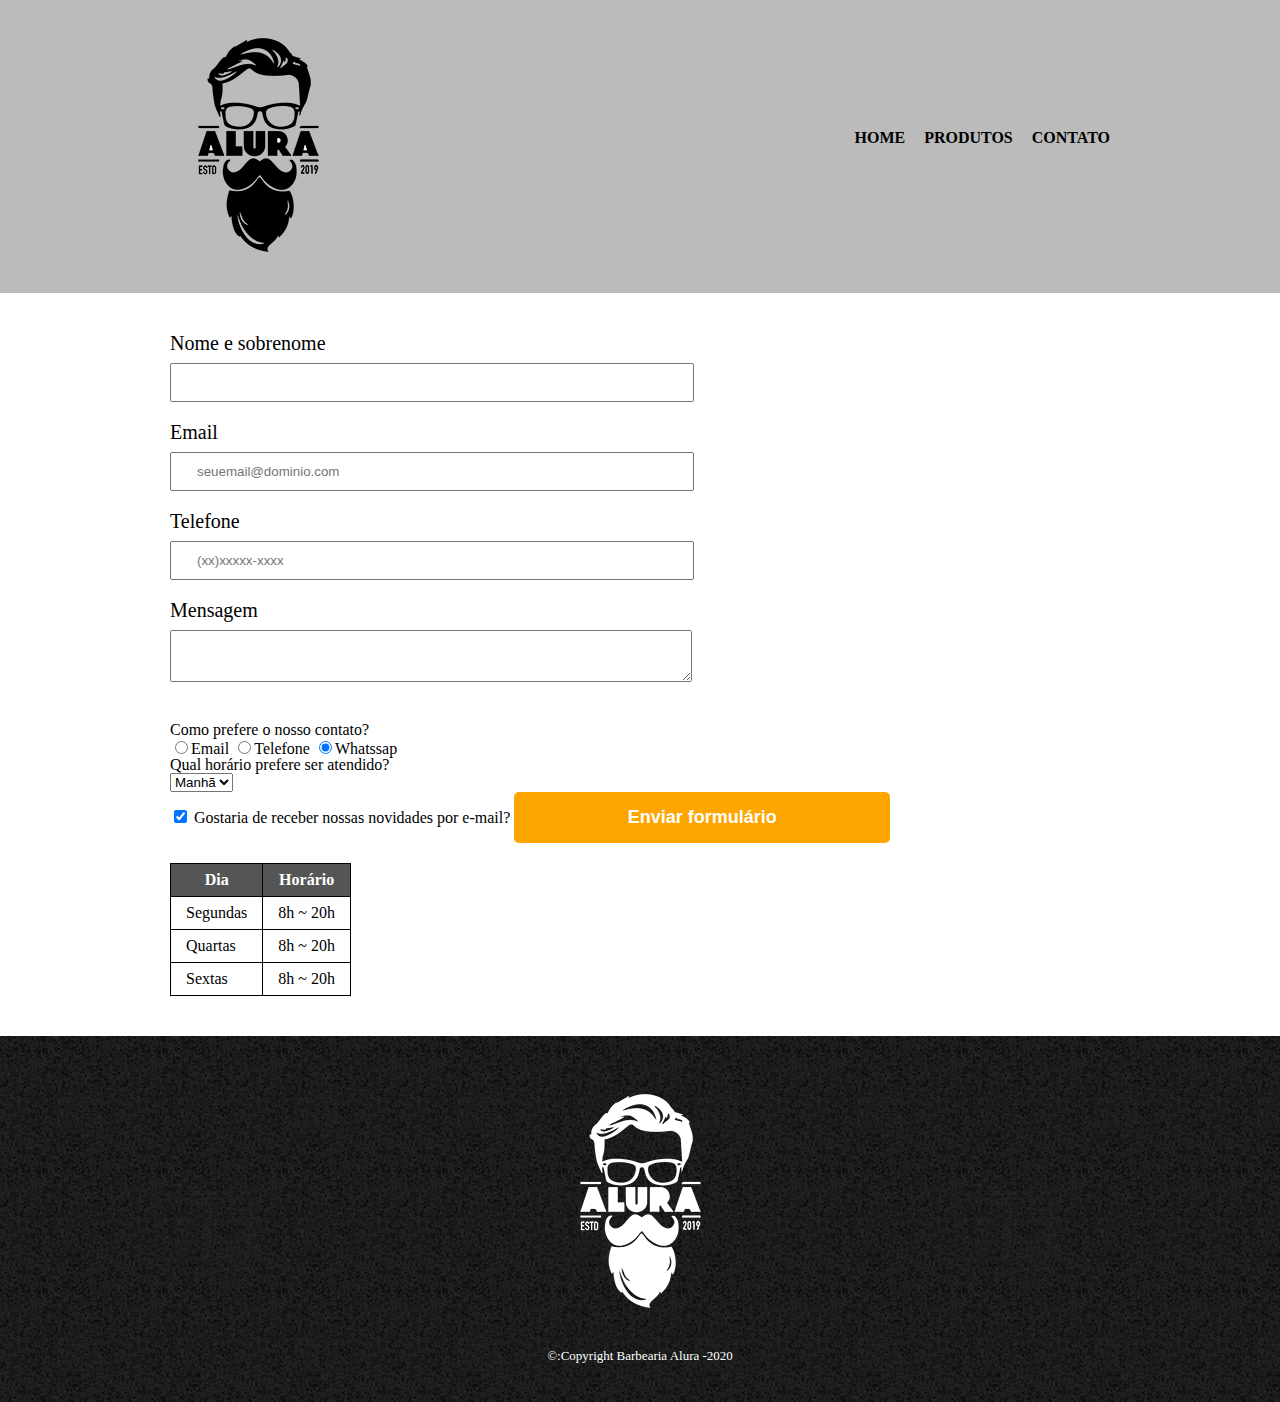
==== formulario.html @ f02f8ebd "passando para github" ====
<!DOCTYPE html>
<html>
    <head>
        <meta charset="utf-8">
        <title> Contato - Barbearia Alura</title>
        <link rel="stylesheet" href="css/reset.css">
        <link rel="stylesheet" href="css/formulario.css">
    </head>
    <body>
        <header>
            <div class="caixa">
            <h1><img src="img/logo.png" alt"logo da Barbearia Alura"></h1>
            <nav>
                <ul>
                <li><a href="index.html">home</a></li>
                <li><a href="produtos.html">produtos</a></li>
                <li><a href="contatos.html">contato</a></li>
                </ul>
            </nav>
            </div>
        </header>

        <main>
            <form>
                <label for"nome-e-sobrenome">Nome e sobrenome</label>
                <input type="text" id="nome-e-sobrenome" class="input-padrao" required>

                <label for "email">Email</label>
                <input type="email" id="email" class="input-padrao" required placeholder="seuemail@dominio.com">

                <label for "telefone">Telefone</label>
                <input type="tel" id="telefone" class="input-padrao"required placeholder="(xx)xxxxx-xxxx">

                <label for "mensagem">Mensagem</label>
                <textarea cols-"30" rows-"10" id="mensagem" class="input-padrao" required></textarea>
            </form>
            <fieldset>
                <legend>Como prefere o nosso contato?</legend>

                <label for"radio-email"><input type="radio" name="contato" value="email" id="radio-email">Email</label>
                

                <label for "radio-telefone"><input type="radio" name="contato" value="telefone" id="radio-telefone">Telefone</label>
                

                <label for "radio-whatssap"><input type="radio" name="contato"value= "whatssap"id="radio-whatssap" checked>Whatssap</label>
            </fieldset>
        <fieldset>
                <legend>Qual horário prefere ser atendido?</legend>

                <select>
                    <option>Manhã</option>
                    <option>Tarde</option>
                    <option>Noite</option>
                </select>
        </fieldset>
            <label class="checkbox"><input type="checkbox" checked> Gostaria de receber nossas novidades por e-mail?</label>
        

            <input type="submit" value="Enviar formulário" class="enviar">

            <table>
                <thead>
                    <tr>
                    <th>Dia</th>
                    <th>Horário</th>
                    </tr>
                </thead>
            <tbody>
                    <tr>
                        <td>Segundas</td>
                        <td>8h ~ 20h</td>
                    </tr>
                    <tr>
                        <td>Quartas</td>
                        <td>8h ~ 20h</td>
                    </tr>
                    <tr>
                        <td>Sextas</td>
                        <td>8h ~ 20h</td>
                    </tr>
            <tbody>
            </table>
        
        </main>


        <footer>
            <img src="img/logo-branco.png" alt"logo da Barbearia Alura">
            <p class="copyright"> &copy:Copyright Barbearia Alura -2020</p>

        </footer>
    </body>
</html>
---- css/formulario.css ----
header {background: #BBBBBB; padding:20px 0;}

.caixa{width: 940px; position: relative; margin:0 auto;}

nav {position: absolute; top:110px; right:0;}

nav li {display:inline; margin: 0 0 0 15px;}

nav a {text-transform: uppercase; color:#000000; font-weight: bold; text-decoration: none;}

nav a:hover{text-decoration:underline; color:red}

main{width:940px;
margin:0 auto}

form{margin:40px 0;
}

form label,form legend{display:block;
font-size:20px;
margin:0 0 10px;}

.input-padrao{display:block;
margin:0 0 20px;
padding: 10px 25px;
width:50%;}

.checkbox{margin:20px 0;
}

.enviar{width:40%;
padding:15px 0;
background:orange;
color:white;
font-weight:bold;
font-size:18px;
border:none;
border-radius:5px;
transition:1s all;
cursor:pointer;
}

.enviar:hover{background:darkorange;
transform:escale(1.2);}

table{
  margin:20px 0 40px;
}

thead{
  background-color: #555555;
  color:white;
  font-weight:bold;
}

td,th{
  border:1px solid #000000;
  padding:8px 15px;
}

footer{text-align:center;
  background: url("../img/bg.jpg");
  padding:40px 0

}

.copyright{color:white;
  font-size:13px;
  margin:20px 0 0 
}
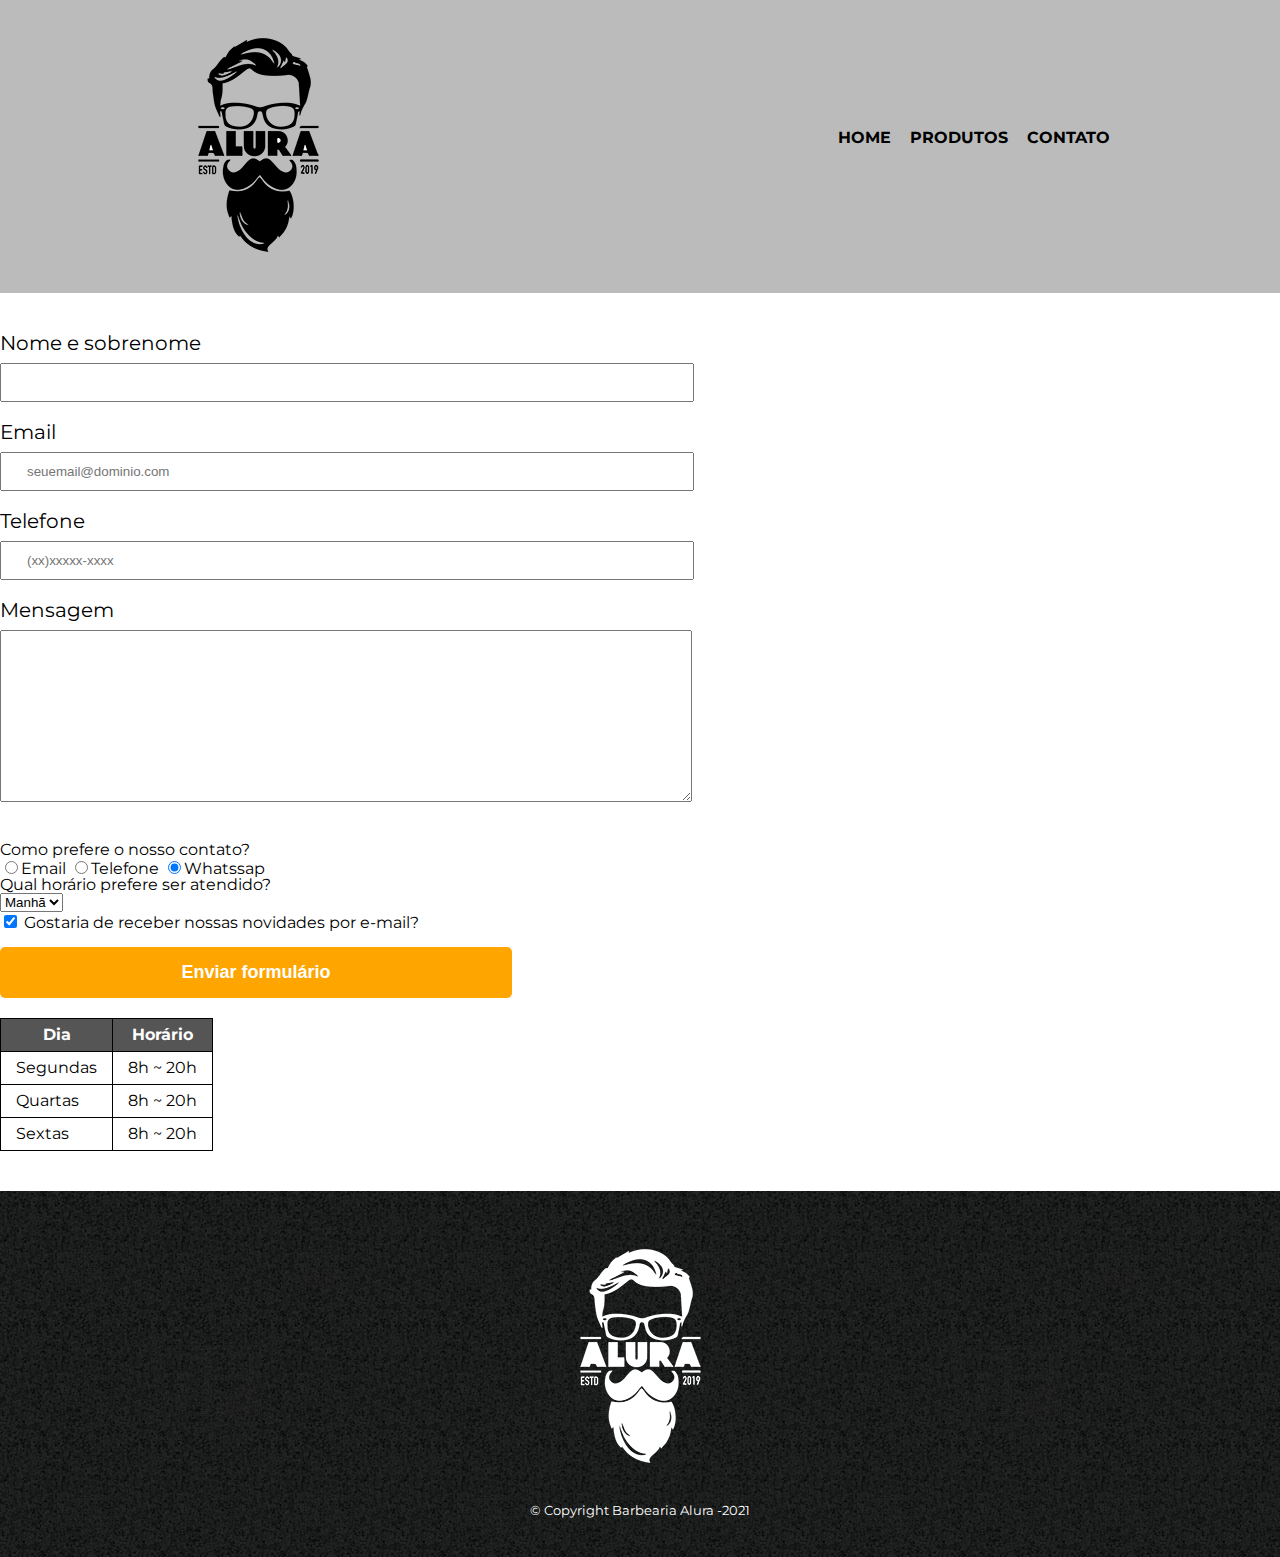
==== commit 9fd8c909: "css" ====
--- a/formulario.html
+++ b/formulario.html
@@ -2,19 +2,22 @@
 <html>
     <head>
         <meta charset="utf-8">
+        <meta name="viewport" content="width=device-width">
         <title> Contato - Barbearia Alura</title>
         <link rel="stylesheet" href="css/reset.css">
-        <link rel="stylesheet" href="css/formulario.css">
+        <link rel="stylesheet" href="css/style.css">
+        <link rel="preconnect" href="https://fonts.gstatic.com">
+        <link href="https://fonts.googleapis.com/css2?family=Montserrat&display=swap" rel="stylesheet">
     </head>
     <body>
         <header>
             <div class="caixa">
-            <h1><img src="img/logo.png" alt"logo da Barbearia Alura"></h1>
+            <h1><img src="img/logo.png" alt="logo da Barbearia Alura"></h1>
             <nav>
                 <ul>
                 <li><a href="index.html">home</a></li>
                 <li><a href="produtos.html">produtos</a></li>
-                <li><a href="contatos.html">contato</a></li>
+                <li><a href="formulario.html">contato</a></li>
                 </ul>
             </nav>
             </div>
@@ -22,28 +25,28 @@
 
         <main>
             <form>
-                <label for"nome-e-sobrenome">Nome e sobrenome</label>
+                <label for="nome-e-sobrenome">Nome e sobrenome</label>
                 <input type="text" id="nome-e-sobrenome" class="input-padrao" required>
 
-                <label for "email">Email</label>
+                <label for="email">Email</label>
                 <input type="email" id="email" class="input-padrao" required placeholder="seuemail@dominio.com">
 
-                <label for "telefone">Telefone</label>
+                <label for="telefone">Telefone</label>
                 <input type="tel" id="telefone" class="input-padrao"required placeholder="(xx)xxxxx-xxxx">
 
-                <label for "mensagem">Mensagem</label>
-                <textarea cols-"30" rows-"10" id="mensagem" class="input-padrao" required></textarea>
+                <label for="mensagem">Mensagem</label>
+                <textarea cols="30" rows="10" id="mensagem" class="input-padrao" required></textarea>
             </form>
             <fieldset>
                 <legend>Como prefere o nosso contato?</legend>
 
-                <label for"radio-email"><input type="radio" name="contato" value="email" id="radio-email">Email</label>
+                <label for="radio-email"><input type="radio" name="contato" value="email" id="radio-email">Email</label>
                 
 
-                <label for "radio-telefone"><input type="radio" name="contato" value="telefone" id="radio-telefone">Telefone</label>
+                <label for="radio-telefone"><input type="radio" name="contato" value="telefone" id="radio-telefone">Telefone</label>
                 
 
-                <label for "radio-whatssap"><input type="radio" name="contato"value= "whatssap"id="radio-whatssap" checked>Whatssap</label>
+                <label for="radio-whatssap"><input type="radio" name="contato"value= "whatssap"id="radio-whatssap" checked>Whatssap</label>
             </fieldset>
         <fieldset>
                 <legend>Qual horário prefere ser atendido?</legend>
@@ -55,7 +58,7 @@
                 </select>
         </fieldset>
             <label class="checkbox"><input type="checkbox" checked> Gostaria de receber nossas novidades por e-mail?</label>
-        
+            <br><br>
 
             <input type="submit" value="Enviar formulário" class="enviar">
 
@@ -86,9 +89,8 @@
 
 
         <footer>
-            <img src="img/logo-branco.png" alt"logo da Barbearia Alura">
-            <p class="copyright"> &copy:Copyright Barbearia Alura -2020</p>
-
+            <img src="img/logo-branco.png" alt="Logo Barbearia Alura" title="Logo Barbearia Alura">
+            <p class="copyright">&copy; Copyright Barbearia Alura -2021</p>
         </footer>
     </body>
 </html>--- a/css/style.css
+++ b/css/style.css
@@ -0,0 +1,224 @@
+body{
+  font-family: 'Montserrat', sans-serif;
+}
+/*css pag produto */
+.banner {background: #BBBBBB; padding:20px 0;}
+
+.caixa{width: 940px; position: relative; margin:0 auto;}
+
+nav {position: absolute; top:110px; right:0;}
+
+nav li {display:inline; margin: 0 0 0 15px;}
+
+nav a {text-transform: uppercase; color:#000000; font-weight: bold; text-decoration: none;}
+
+nav a:hover{text-decoration:underline; color:red}
+
+.produtos {width:940px; margin:0 auto; padding:50px 0 }
+
+.produtos li {display:inline-block; text-align:center; width:30%; vertical-align:top; margin:0 1.5%; padding:30px 20px; box-sizing:border-box; border:#000000 2px solid; border-radius:10px;}
+
+.produtos li:hover h2{border-color:red; font-size:34px;}
+
+.produtos li:active{border-color: green;}
+
+.produtos h2 {font-size:30px; font-weight: bold;}
+
+.produto-descriçao{font-size:18px}
+
+.produto-preço {font-size:22px; font-weight:bold; margin:10px 0 0;}
+
+footer{text-align:center;
+    background: url("bg.jpg");
+    padding:40px 0
+
+}
+
+.copyright{color:white;
+font-size:13px;
+margin:20px 0 0 }
+
+/*css da pag formulario */
+header {
+  background: #BBBBBB;
+   padding:20px 0;
+}
+
+main{
+margin:0 auto}
+
+form{margin:40px 0;
+}
+
+form label,form legend{display:block;
+font-size:20px;
+margin:0 0 10px;}
+
+.input-padrao{display:block;
+margin:0 0 20px;
+padding: 10px 25px;
+width:50%;}
+
+.checkbox{margin:20px 0;
+}
+
+.enviar{width:40%;
+padding:15px 0;
+background:orange;
+color:white;
+font-weight:bold;
+font-size:18px;
+border:none;
+border-radius:5px;
+transition:1s all;
+cursor:pointer;
+}
+
+.enviar:hover{background:darkorange;
+transform:escale(1.2);}
+
+table{
+  margin:20px 0 40px;
+}
+
+thead{
+  background-color: #555555;
+  color:white;
+  font-weight:bold;
+}
+
+td,th{
+  border:1px solid #000000;
+  padding:8px 15px;
+}
+
+footer{text-align:center;
+  background: url("../img/bg.jpg");
+  padding:40px 0
+
+}
+/*css da pagina inicial */
+
+
+.principal{
+  padding:3em 0;
+  background:#FFFFFF;
+  width:940px;
+  margin:0 auto
+}
+.banner {
+  background: #BBBBBB;
+   padding:20px 0;
+  margin:auto;
+  width:100%;
+}
+
+
+.principal p{
+    margin: 0 0 1em;
+
+}
+
+.titulo-principal{
+ text-align:center;
+ font-size: 2em;
+ margin: 0 0 1em;
+ clear:left;
+}
+
+.principal strong{
+    font-weight:strong;
+}
+
+.principal em{
+    font-style: italic;
+}
+
+.utensilios{
+    width: 120px;
+    float:left;
+    margin:0 20px 20px 0;
+}
+
+.mapa{
+  padding:3em 0;
+  background: linear-gradient(180deg, rgba(255,255,255,1) 0%, rgba(136,136,136,1) 100%);
+  
+}
+
+.mapa-conteudo{
+  width:940px;
+  margin:0 auto;
+
+}
+
+.mapa p {
+  margin: 0 0 2em;
+  text-align:center;  
+}
+
+.beneficios{
+  background:#888888;
+  
+}
+.conteudo-beneficios{
+  width:640px;
+  margin:0 auto;
+}
+
+.lista-beneficios{
+ width:40%;
+ display:inline-block;
+ vertical-align:top;
+}
+
+.imagem-beneficio{
+  width:60%;
+  opacity:1;
+  transition:400ms;
+  box-shadow:10px 10px 10 px 0 #000000;
+}
+
+.imagem-beneficio:hover{
+  opacity:0.3;
+
+}
+
+.itens{
+  line-height:1.5;
+}
+
+.itens:before{
+  content: "\01F7CA";
+}
+
+.itens:first-child{
+  font-weight:bold;
+}
+
+.video{
+  width:560px;
+  margin:0 auto;
+  padding: 40px 0;
+}
+
+@media screen and (max-width: 480px) {
+  .caixa, .principal, .conteudo-beneficios, .mapa-conteudo, .video, .banner {
+    width:auto;
+  }
+  
+  h1{
+    text-align:center;
+  }
+  
+  nav{
+    position:static;
+  }
+  
+  .lista-beneficios, .imagem-beneficio{
+    width:100%;
+  }
+}
+
+
+  /*final*/